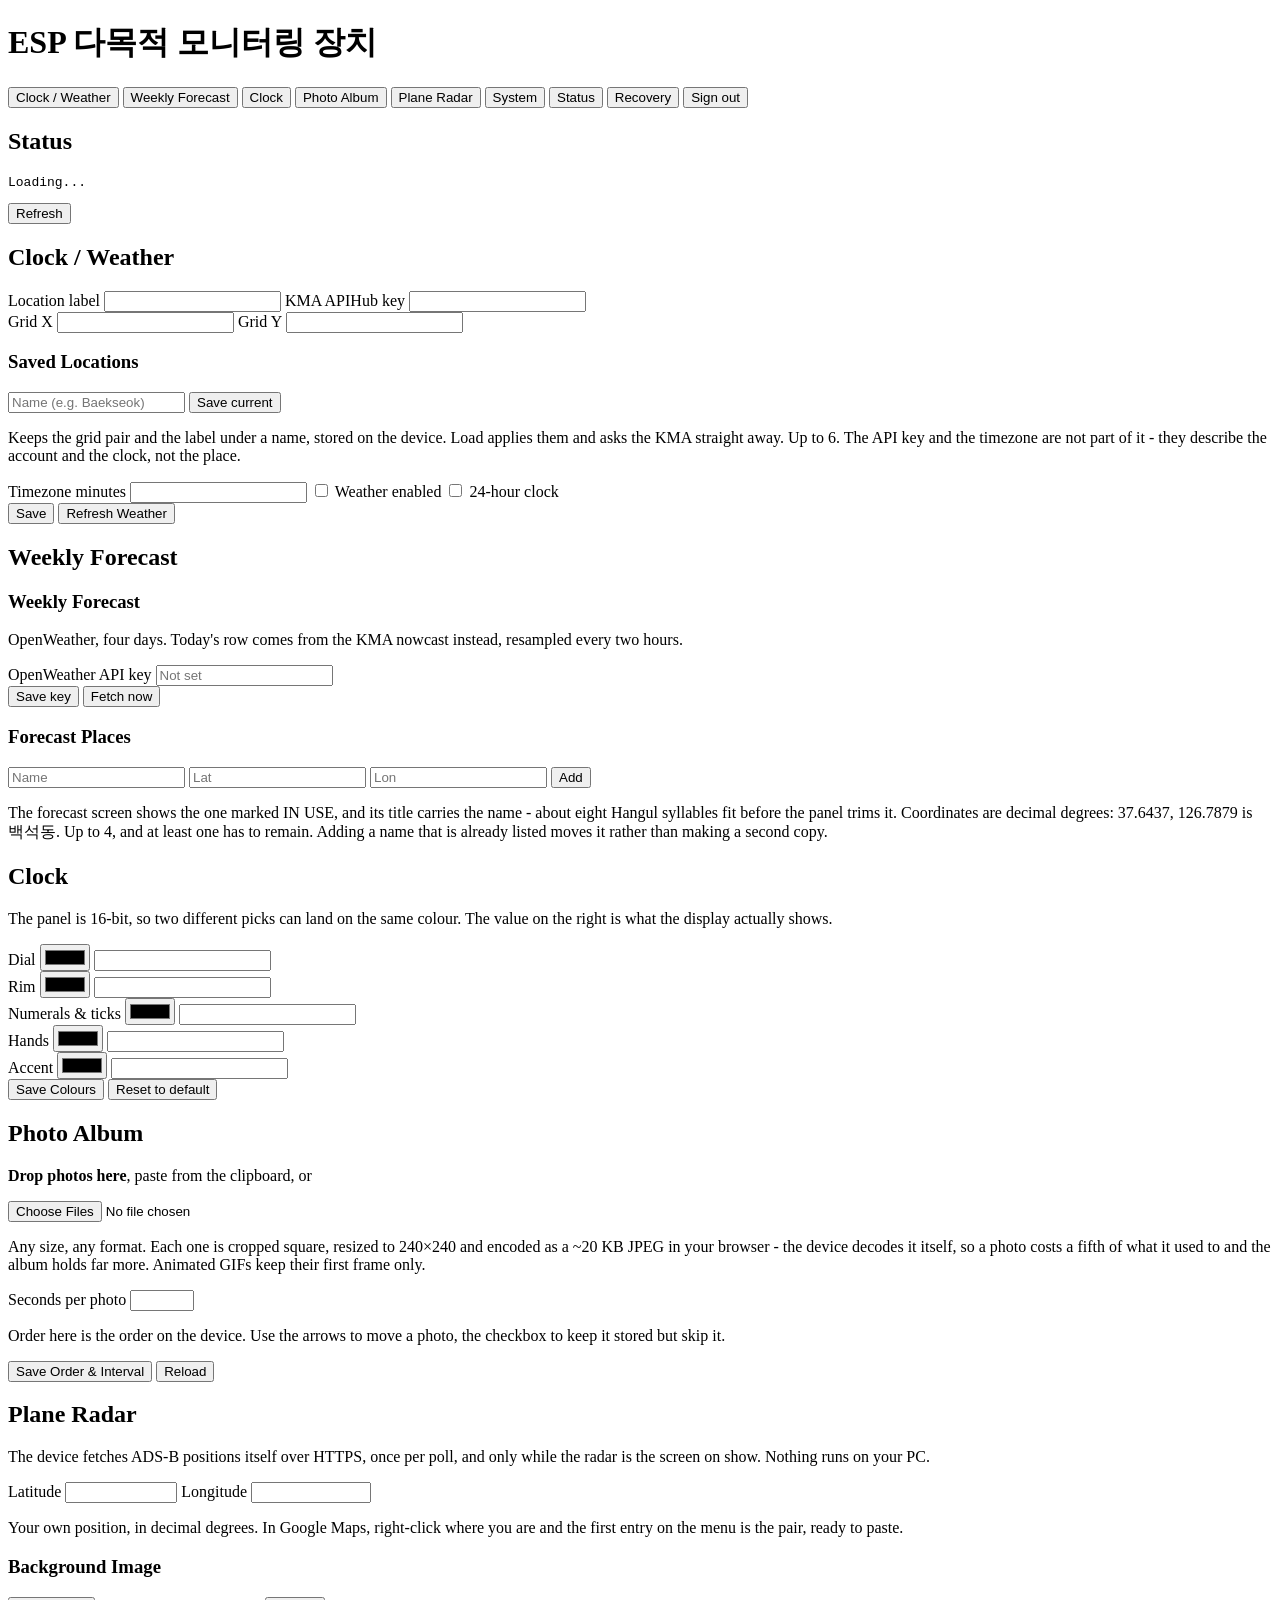
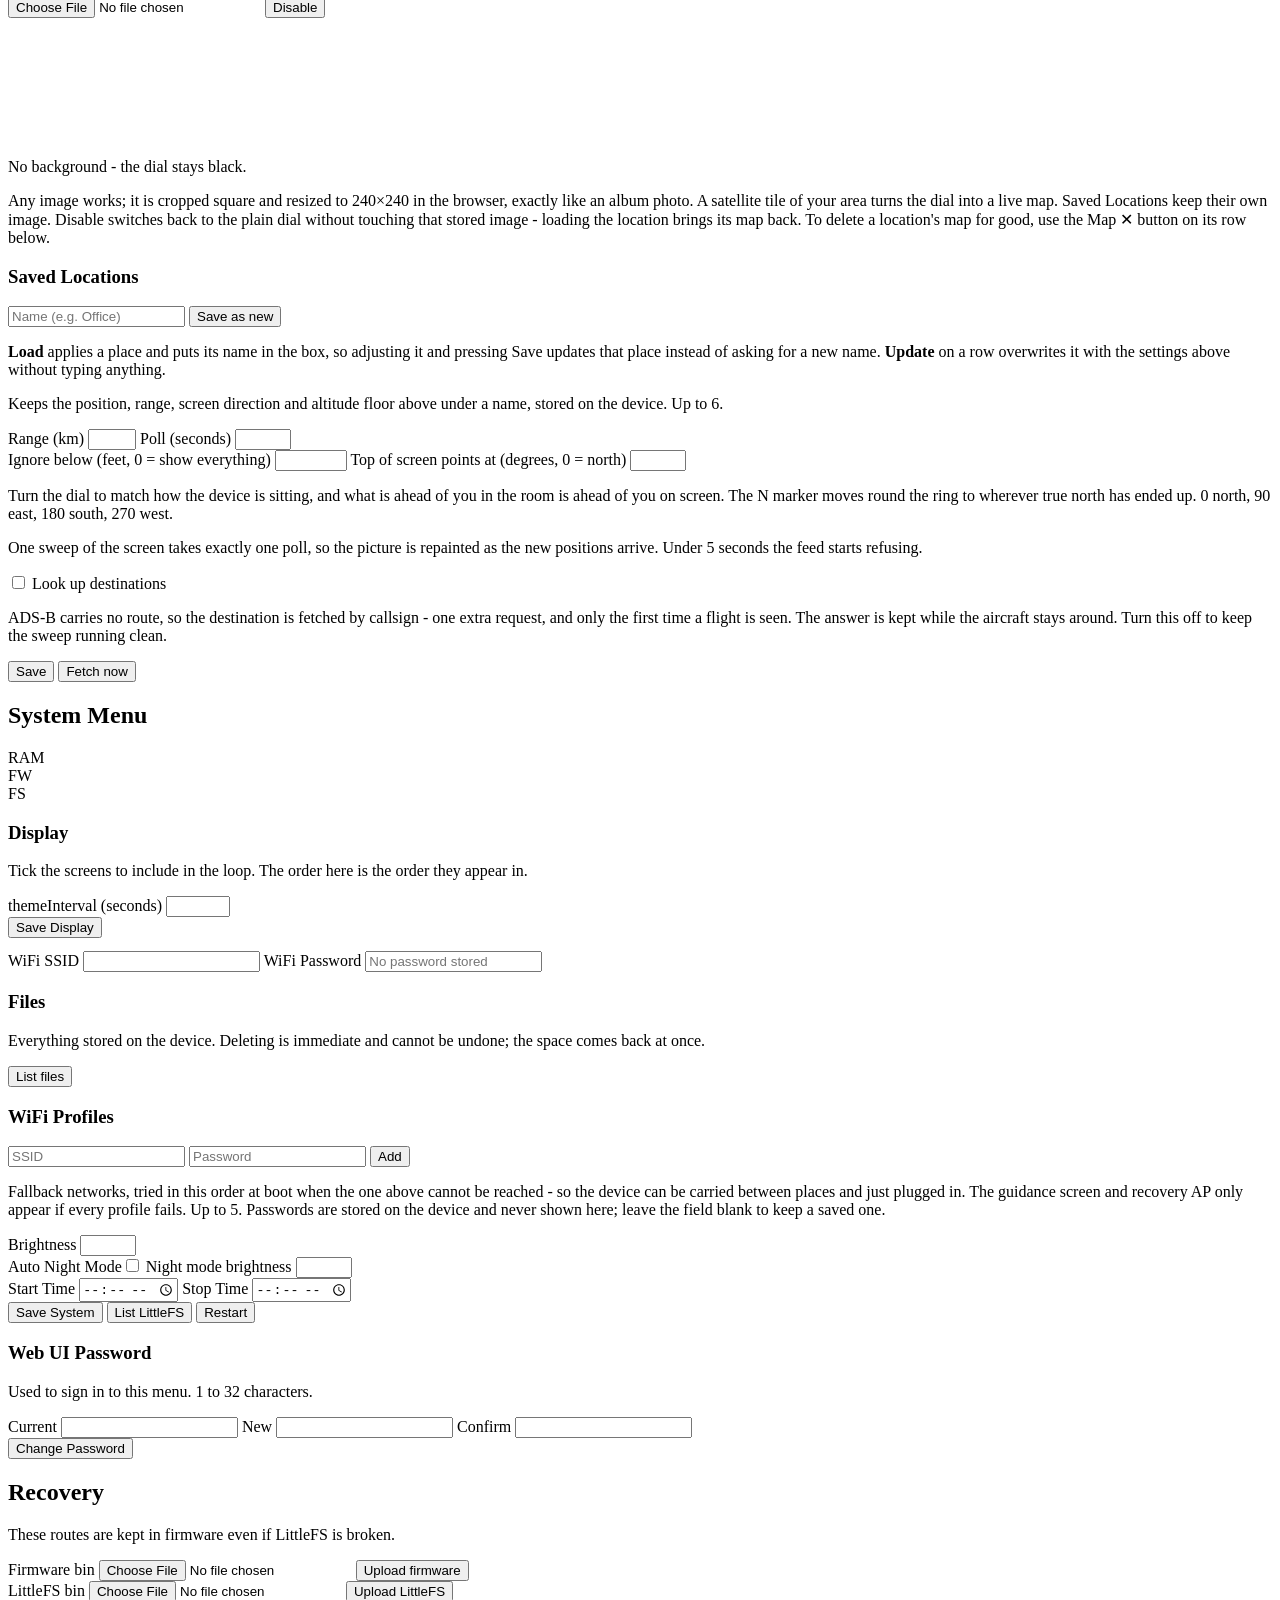
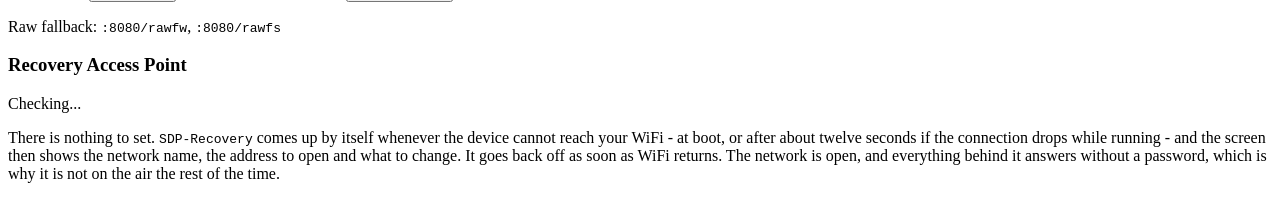
==== firmware/sdpro-clock-weather/data/web/index.html @ 38cd34fc "Lower the radar ceiling to what the device measured, not what fit v1.0.40 set the ceiling at 30km fr" ====
<!doctype html>
<html>
<head>
  <meta charset="utf-8">
  <meta name="viewport" content="width=device-width,initial-scale=1">
  <title>ESP 다목적 모니터링 장치</title>
  <!-- The version is here so a web file replaced through /file is actually
       picked up. The device serves /web/* with no cache headers, so a browser
       is free to keep the old one, and a fix uploaded to a device in trouble
       that the page never loads is worse than no fix. Bumped with FW_VERSION;
       build_release.ps1 refuses to publish if the two disagree. -->
  <link rel="stylesheet" href="/style.css?v=1.0.41">
</head>
<body>
<main>
  <header>
    <h1>ESP 다목적 모니터링 장치</h1>
    <nav>
      <button data-tab="weather">Clock / Weather</button>
      <button data-tab="forecast">Weekly Forecast</button>
      <button data-tab="clock">Clock</button>
      <button data-tab="album">Photo Album</button>
      <button data-tab="radar">Plane Radar</button>
      <button data-tab="system">System</button>
      <button data-tab="status">Status</button>
      <button data-tab="recovery">Recovery</button>
      <button id="logout" class="ghost">Sign out</button>
    </nav>
  </header>

  <section id="status" class="panel hidden">
    <h2>Status</h2>
    <pre id="statusOut">Loading...</pre>
    <button id="refreshStatus">Refresh</button>
  </section>

  <section id="weather" class="panel hidden">
    <h2>Clock / Weather</h2>
    <label>Location label <input id="location"></label>
    <label>KMA APIHub key <input id="kmaKey"></label>
    <div class="row">
      <label>Grid X <input id="nx" type="number"></label>
      <label>Grid Y <input id="ny" type="number"></label>
    </div>
    <div class="preset-block">
      <h3>Saved Locations</h3>
      <div class="preset-row">
        <input id="wxPresetName" maxlength="24" placeholder="Name (e.g. Baekseok)">
        <button id="wxPresetSave" class="ghost">Save current</button>
      </div>
      <div id="wxPresetList"></div>
      <p class="hint">Keeps the grid pair and the label under a name, stored on the
        device. Load applies them and asks the KMA straight away. Up to 6. The API
        key and the timezone are not part of it - they describe the account and the
        clock, not the place.</p>
    </div>

    <label>Timezone minutes <input id="tz" type="number"></label>
    <label class="check"><input id="weatherEnabled" type="checkbox"> Weather enabled</label>
    <label class="check"><input id="clock24h" type="checkbox"> 24-hour clock</label>
    <div class="actions">
      <button id="saveConfig">Save</button>
      <button id="refreshWeather">Refresh Weather</button>
    </div>
    <pre id="weatherOut"></pre>
  </section>

  <section id="forecast" class="panel hidden">
    <h2>Weekly Forecast</h2>
    <div class="preset-block">
      <h3>Weekly Forecast</h3>
      <p class="hint">OpenWeather, four days. Today's row comes from the KMA
        nowcast instead, resampled every two hours.</p>
      <label>OpenWeather API key
        <input id="owKey" type="text" spellcheck="false" placeholder="Not set">
      </label>
      <div class="preset-row">
        <button id="fcSave">Save key</button>
        <button id="fcNow" class="ghost">Fetch now</button>
      </div>
      <pre id="fcOut"></pre>
    </div>

    <div class="preset-block">
      <h3>Forecast Places</h3>
      <div class="preset-row">
        <input id="fpName" maxlength="24" placeholder="Name">
        <input id="fpLat" type="number" step="0.0001" placeholder="Lat">
        <input id="fpLon" type="number" step="0.0001" placeholder="Lon">
        <button id="fpAdd" class="ghost">Add</button>
      </div>
      <div id="fcList"></div>
      <p class="hint">The forecast screen shows the one marked IN USE, and its
        title carries the name - about eight Hangul syllables fit before the
        panel trims it. Coordinates are decimal degrees: 37.6437, 126.7879 is
        백석동. Up to 4, and at least one has to remain. Adding a name that is
        already listed moves it rather than making a second copy.</p>
    </div>
  </section>

  <section id="clock" class="panel hidden">
    <h2>Clock</h2>
    <div class="subnav" id="faceNav"></div>
    <p class="face-caption" id="faceCaption"></p>
    <p class="hint" id="faceNote" hidden></p>
    <p class="hint" id="colourHint">
      The panel is 16-bit, so two different picks can land on the same colour.
      The value on the right is what the display actually shows.
    </p>
      <div class="colour-row">
        <label for="colDial">Dial</label>
        <input id="colDial" type="color">
        <input id="hexDial" class="hex" type="text" spellcheck="false" maxlength="7">
        <span class="c565" id="p565Dial"></span>
      </div>
      <div class="colour-row">
        <label for="colCase">Rim</label>
        <input id="colCase" type="color">
        <input id="hexCase" class="hex" type="text" spellcheck="false" maxlength="7">
        <span class="c565" id="p565Case"></span>
      </div>
      <div class="colour-row">
        <label for="colLume">Numerals &amp; ticks</label>
        <input id="colLume" type="color">
        <input id="hexLume" class="hex" type="text" spellcheck="false" maxlength="7">
        <span class="c565" id="p565Lume"></span>
      </div>
      <div class="colour-row">
        <label for="colHand">Hands</label>
        <input id="colHand" type="color">
        <input id="hexHand" class="hex" type="text" spellcheck="false" maxlength="7">
        <span class="c565" id="p565Hand"></span>
      </div>
      <div class="colour-row">
        <label for="colAccent">Accent</label>
        <input id="colAccent" type="color">
        <input id="hexAccent" class="hex" type="text" spellcheck="false" maxlength="7">
        <span class="c565" id="p565Accent"></span>
      </div>
      <div class="actions">
        <button id="saveColours">Save Colours</button>
        <button id="resetColours" class="ghost">Reset to default</button>
      </div>
    <pre id="colourOut"></pre>
  </section>


  <section id="album" class="panel hidden">
    <h2>Photo Album</h2>

    <div id="drop" class="drop">
      <p><strong>Drop photos here</strong>, paste from the clipboard, or</p>
      <p><input id="pick" type="file" accept="image/*" multiple></p>
      <p class="hint">Any size, any format. Each one is cropped square, resized to
        240&times;240 and encoded as a ~20 KB JPEG in your browser - the device
        decodes it itself, so a photo costs a fifth of what it used to and the
        album holds far more. Animated GIFs keep their first frame only.</p>
    </div>

    <div class="album-bar">
      <div class="album-meter"><span id="albumFill"></span></div>
      <span id="albumSpace" class="hint"></span>
    </div>

    <label class="interval">Seconds per photo
      <input id="albumInterval" type="number" min="3" max="3600" step="1">
    </label>

    <p class="hint">Order here is the order on the device. Use the arrows to move a
      photo, the checkbox to keep it stored but skip it.</p>
    <div id="albumGrid" class="album-grid"></div>

    <div class="actions">
      <button id="saveAlbum">Save Order &amp; Interval</button>
      <button id="reloadAlbum" class="ghost">Reload</button>
    </div>
    <pre id="albumOut"></pre>
  </section>


  <section id="radar" class="panel hidden">
    <h2>Plane Radar</h2>
    <p class="hint">The device fetches ADS-B positions itself over HTTPS, once per
      poll, and only while the radar is the screen on show. Nothing runs on your PC.</p>

    <div class="grid2">
      <label>Latitude
        <input id="radarLat" type="number" step="0.000001" min="-90" max="90">
      </label>
      <label>Longitude
        <input id="radarLon" type="number" step="0.000001" min="-180" max="180">
      </label>
    </div>
    <p class="hint">Your own position, in decimal degrees. In Google Maps, right-click
      where you are and the first entry on the menu is the pair, ready to paste.</p>

    <div class="preset-block">
      <h3>Background Image</h3>
      <div class="preset-row">
        <input id="radarBgFile" type="file" accept="image/*">
        <button id="radarBgClear" class="ghost">Disable</button>
      </div>
      <div class="bg-row">
        <canvas id="radarBgPreview" width="120" height="120" class="hidden"></canvas>
        <p class="hint" id="radarBgState">No background - the dial stays black.</p>
      </div>
      <p class="hint">Any image works; it is cropped square and resized to 240×240 in
        the browser, exactly like an album photo. A satellite tile of your area turns
        the dial into a live map. Saved Locations keep their own image. Disable
        switches back to the plain dial without touching that stored image - loading
        the location brings its map back. To delete a location's map for good, use
        the Map ✕ button on its row below.</p>
    </div>

    <div class="preset-block">
      <h3>Saved Locations</h3>
      <div class="preset-row">
        <input id="presetName" maxlength="24" placeholder="Name (e.g. Office)">
        <button id="presetSave" class="ghost">Save as new</button>
        <span id="presetEditing" class="editing"></span>
      </div>
      <div id="presetList"></div>
      <p class="hint"><b>Load</b> applies a place and puts its name in the box, so
        adjusting it and pressing Save updates that place instead of asking for a
        new name. <b>Update</b> on a row overwrites it with the settings above
        without typing anything.</p>
      <p class="hint">Keeps the position, range, screen direction and altitude floor
        above under a name, stored on the device.
        Up to 6.</p>
    </div>

    <div class="grid2">
      <label>Range (km)
        <input id="radarRange" type="number" min="2" max="20" step="1">
      </label>
      <label>Poll (seconds)
        <input id="radarPoll" type="number" min="5" max="600" step="1">
      </label>
    </div>
    <label>Ignore below (feet, 0 = show everything)
      <input id="radarMinAlt" type="number" min="0" max="60000" step="100">
    </label>
    <label>Top of screen points at (degrees, 0 = north)
      <input id="radarUp" type="number" min="0" max="359" step="1">
    </label>
    <p class="hint">Turn the dial to match how the device is sitting, and what is
      ahead of you in the room is ahead of you on screen. The N marker moves round
      the ring to wherever true north has ended up. 0 north, 90 east, 180 south,
      270 west.</p>
    <p class="hint">One sweep of the screen takes exactly one poll, so the picture is
      repainted as the new positions arrive. Under 5 seconds the feed starts refusing.</p>

    <label class="check"><input id="radarRoutes" type="checkbox"> Look up destinations</label>
    <p class="hint">ADS-B carries no route, so the destination is fetched by callsign -
      one extra request, and only the first time a flight is seen. The answer is kept
      while the aircraft stays around. Turn this off to keep the sweep running clean.</p>

    <div class="actions">
      <button id="saveRadar">Save</button>
      <button id="fetchRadar" class="ghost">Fetch now</button>
    </div>
    <pre id="radarOut"></pre>
  </section>

  <section id="system" class="panel hidden">
    <h2>System Menu</h2>
    <div class="membars" title="Device memory">
      <div class="membar"><span class="mlabel">RAM</span>
        <div class="mtrack"><div id="mbHeap" class="mfill"></div></div><span id="mtHeap" class="mval"></span></div>
      <div class="membar"><span class="mlabel">FW</span>
        <div class="mtrack"><div id="mbFw" class="mfill"></div></div><span id="mtFw" class="mval"></span></div>
      <div class="membar"><span class="mlabel">FS</span>
        <div class="mtrack"><div id="mbFs" class="mfill"></div></div><span id="mtFs" class="mval"></span></div>
    </div>
    <div class="display-block">
      <h3>Display</h3>
    <p class="hint">Tick the screens to include in the loop. The order here is the order they appear in.</p>
    <div id="themeList" class="theme-order"></div>
    <label class="interval">themeInterval (seconds)
      <input id="themeInterval" type="number" min="3" max="3600" step="1">
    </label>
      <div class="actions">
        <button id="saveDisplay">Save Display</button>
      </div>
      <pre id="displayOut"></pre>
    </div>

    <div class="row">
      <label>WiFi SSID <input id="wifiSsid"></label>
      <label>WiFi Password <input id="wifiPass" type="password" placeholder="No password stored"></label>
    </div>

    <div class="preset-block">
      <h3>Files</h3>
      <p class="hint">Everything stored on the device. Deleting is immediate and cannot be undone; the space comes back at once.</p>
      <div class="preset-row">
        <button id="filesLoad" class="ghost">List files</button>
      </div>
      <div id="filesList"></div>
      <pre id="filesOut"></pre>
    </div>

    <div class="preset-block">
      <h3>WiFi Profiles</h3>
      <div class="preset-row">
        <input id="wpSsid" maxlength="32" placeholder="SSID">
        <input id="wpPass" type="password" maxlength="64" placeholder="Password">
        <button id="wpAdd" class="ghost">Add</button>
      </div>
      <div id="wpList"></div>
      <p class="hint">Fallback networks, tried in this order at boot when the one
        above cannot be reached - so the device can be carried between places and
        just plugged in. The guidance screen and recovery AP only appear if every
        profile fails. Up to 5. Passwords are stored on the device and never
        shown here; leave the field blank to keep a saved one.</p>
    </div>
    <label>Brightness <input id="brightness" type="number" min="0" max="100"></label>
    <div class="night">
      <label class="check switch-row"><span>Auto Night Mode</span><input id="nightModeEnabled" type="checkbox"></label>
      <label>Night mode brightness <input id="nightBrightness" type="number" min="0" max="100"></label>
      <div class="row">
        <label>Start Time <input id="nightStart" type="time" step="60"></label>
        <label>Stop Time <input id="nightStop" type="time" step="60"></label>
      </div>
    </div>
    <div class="grid">
      <button id="saveSystem">Save System</button>
      <button id="fsList">List LittleFS</button>
      <button id="restart">Restart</button>
    </div>
    <pre id="systemOut"></pre>

    <div class="pw-block">
      <h3>Web UI Password</h3>
      <p class="hint" id="pwHint">Used to sign in to this menu. 1 to 32 characters.</p>
      <div class="row">
        <label>Current <input id="pwCurrent" type="password" autocomplete="current-password"></label>
        <label>New <input id="pwNew" type="password" autocomplete="new-password" maxlength="32"></label>
        <label>Confirm <input id="pwConfirm" type="password" autocomplete="new-password" maxlength="32"></label>
      </div>
      <div class="actions">
        <button id="savePassword">Change Password</button>
      </div>
      <pre id="pwOut"></pre>
    </div>
  </section>

  <section id="recovery" class="panel hidden">
    <h2>Recovery</h2>
    <p>These routes are kept in firmware even if LittleFS is broken.</p>
    <form id="fwForm">
      <label>Firmware bin <input id="fwFile" type="file"></label>
      <button>Upload firmware</button>
    </form>
    <form id="fsForm">
      <label>LittleFS bin <input id="fsFile" type="file"></label>
      <button>Upload LittleFS</button>
    </form>
    <p>Raw fallback: <code>:8080/rawfw</code>, <code>:8080/rawfs</code></p>

    <div class="pw-block">
      <h3>Recovery Access Point</h3>
      <p class="hint" id="apState">Checking...</p>
      <p class="hint">There is nothing to set. <code>SDP-Recovery</code> comes up by
        itself whenever the device cannot reach your WiFi - at boot, or after about
        twelve seconds if the connection drops while running - and the screen then
        shows the network name, the address to open and what to change. It goes back
        off as soon as WiFi returns. The network is open, and everything behind it
        answers without a password, which is why it is not on the air the rest of
        the time.</p>
    </div>

    <pre id="recoveryOut"></pre>
  </section>
</main>
<script src="/app.js?v=1.0.41"></script>
</body>
</html>
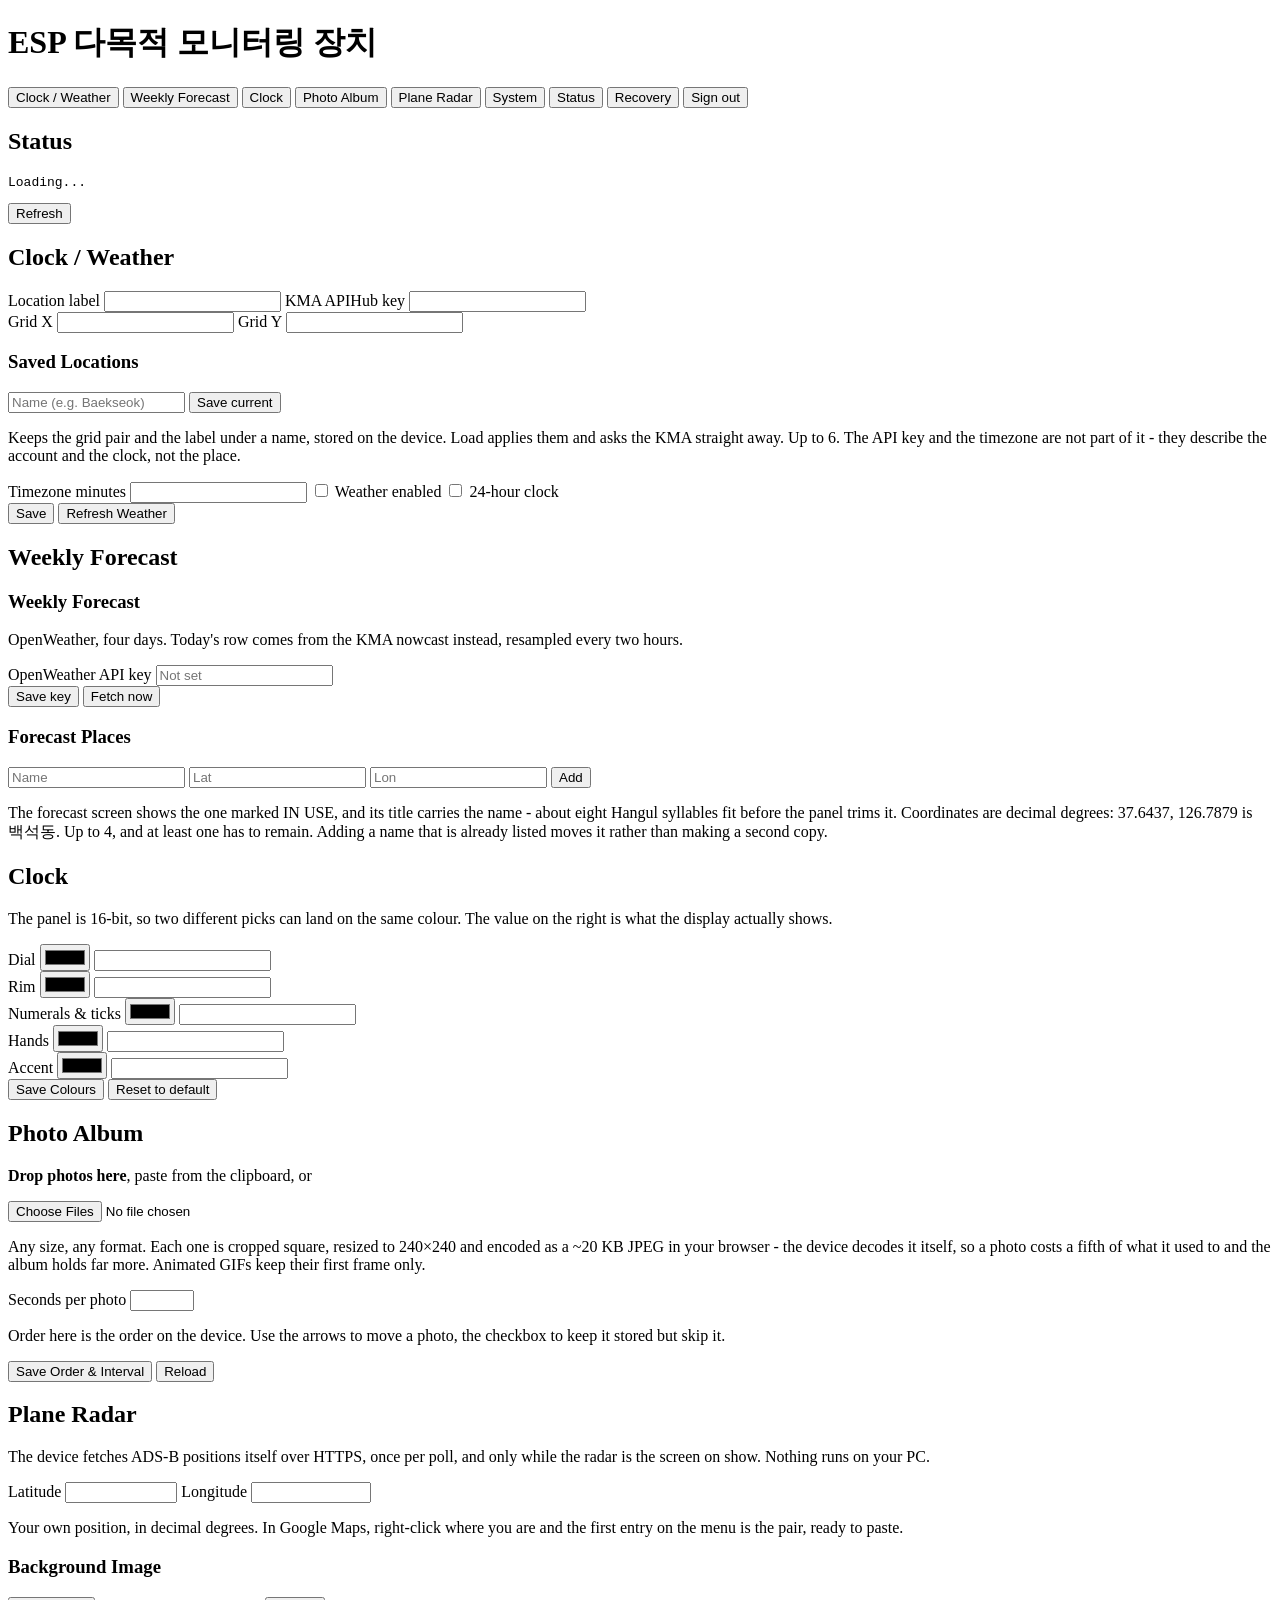
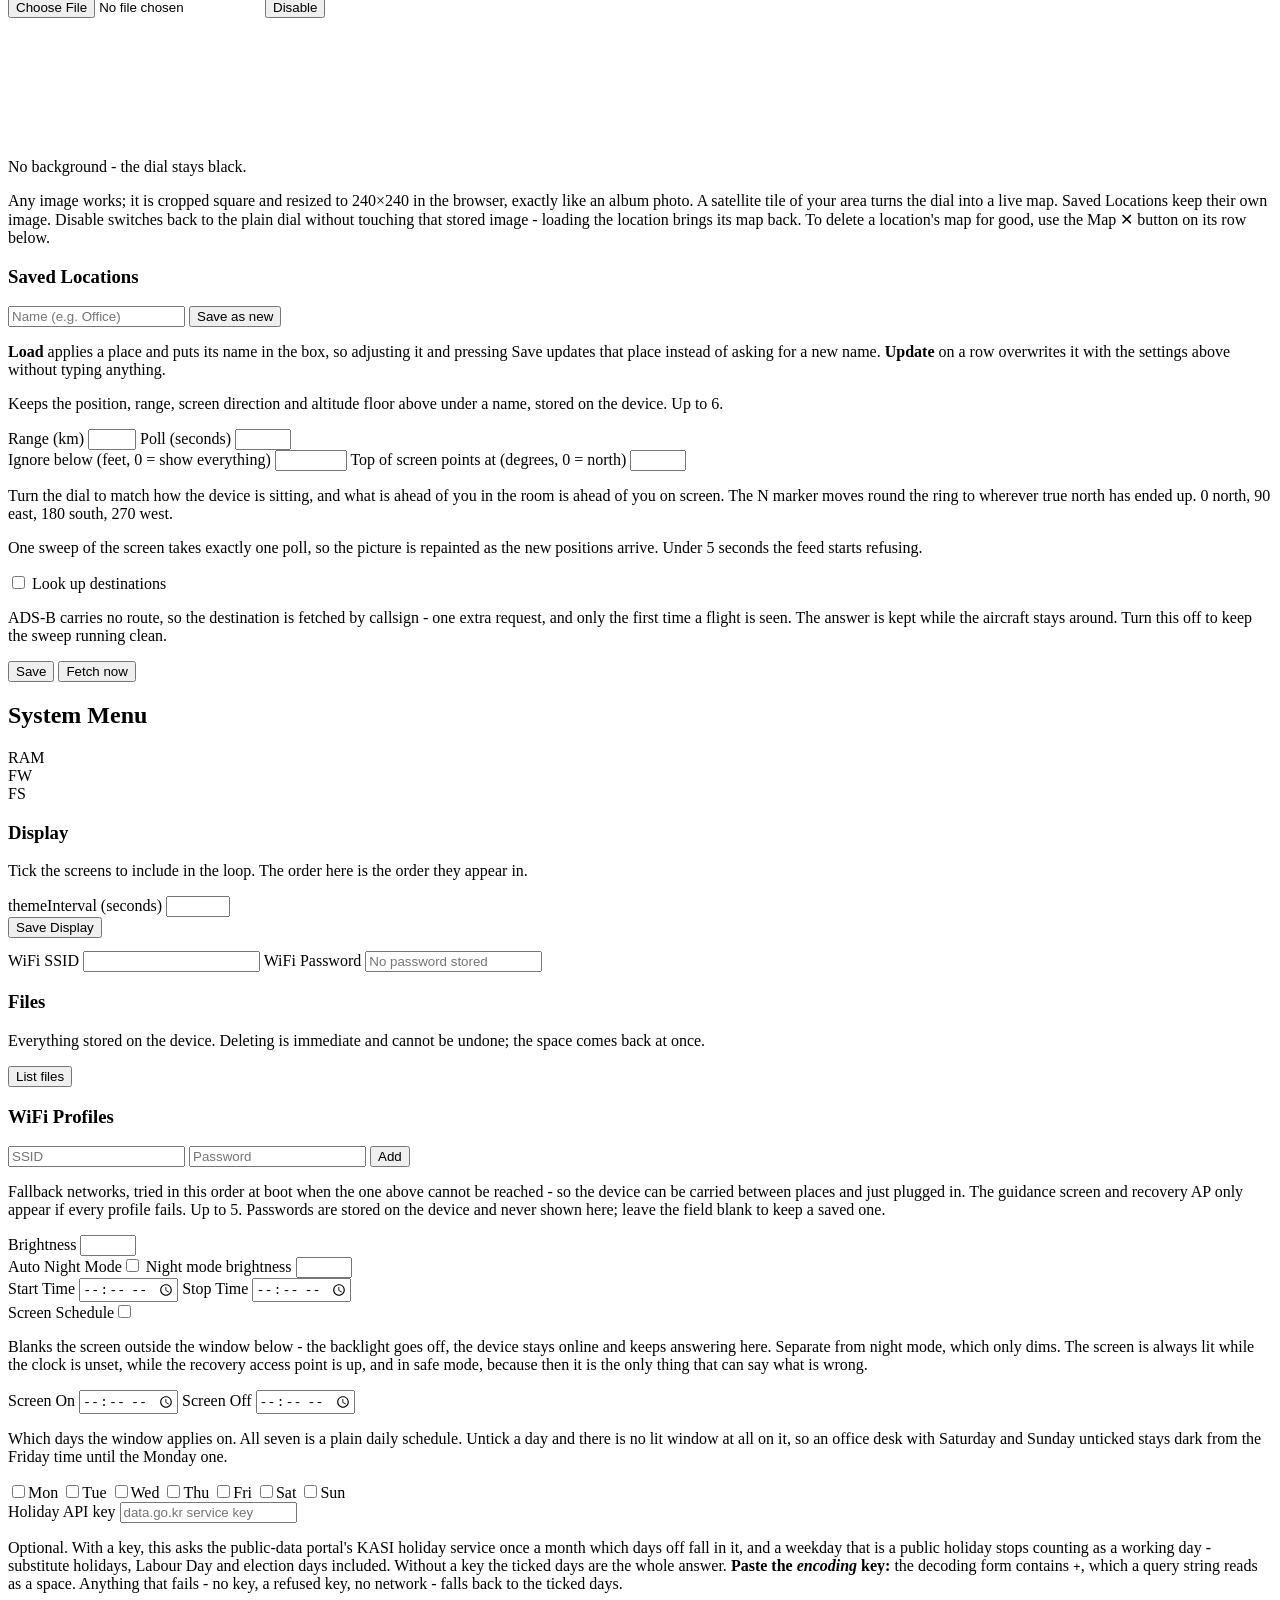
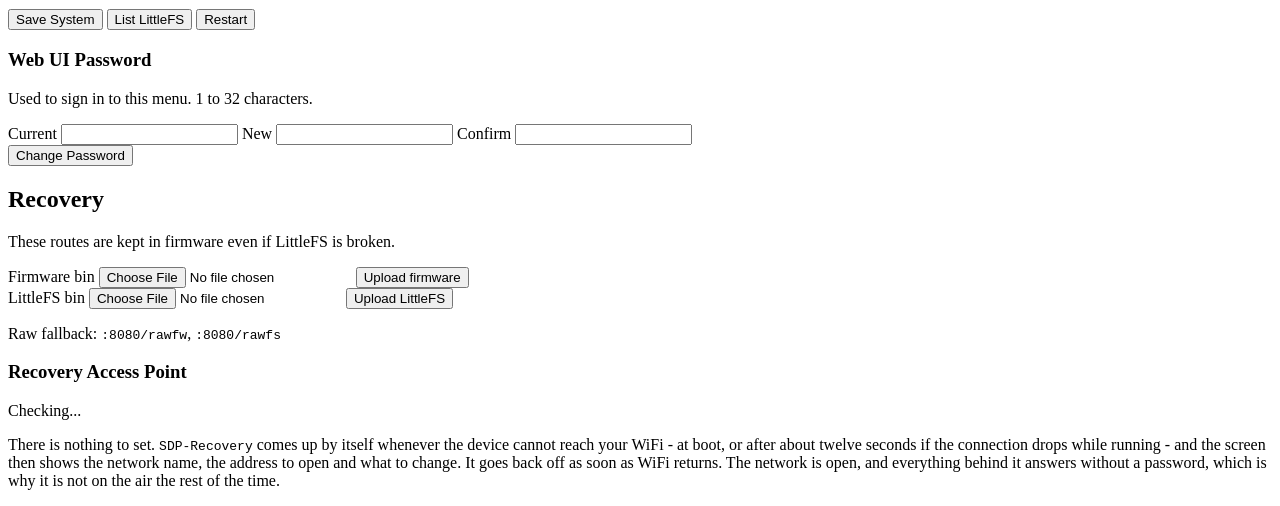
==== commit 90bcd5e8: "Turn the screen off when the office is empty A device on an office desk is lit all night and all wee" ====
--- a/firmware/sdpro-clock-weather/data/web/index.html
+++ b/firmware/sdpro-clock-weather/data/web/index.html
@@ -9,7 +9,7 @@
        is free to keep the old one, and a fix uploaded to a device in trouble
        that the page never loads is worse than no fix. Bumped with FW_VERSION;
        build_release.ps1 refuses to publish if the two disagree. -->
-  <link rel="stylesheet" href="/style.css?v=1.0.41">
+  <link rel="stylesheet" href="/style.css?v=1.0.48">
 </head>
 <body>
 <main>
@@ -323,6 +323,39 @@
         <label>Stop Time <input id="nightStop" type="time" step="60"></label>
       </div>
     </div>
+    <div class="night">
+      <label class="check switch-row"><span>Screen Schedule</span><input id="screenScheduleEnabled" type="checkbox"></label>
+      <p class="hint">Blanks the screen outside the window below - the backlight goes off, the
+        device stays online and keeps answering here. Separate from night mode, which only dims.
+        The screen is always lit while the clock is unset, while the recovery access point is up,
+        and in safe mode, because then it is the only thing that can say what is wrong.</p>
+      <div class="row">
+        <label>Screen On <input id="screenOn" type="time" step="60"></label>
+        <label>Screen Off <input id="screenOff" type="time" step="60"></label>
+      </div>
+      <p class="hint">Which days the window applies on. All seven is a plain daily schedule. Untick
+        a day and there is no lit window at all on it, so an office desk with Saturday and Sunday
+        unticked stays dark from the Friday time until the Monday one.</p>
+      <div class="theme-list">
+        <label class="theme"><input id="wd1" type="checkbox">Mon</label>
+        <label class="theme"><input id="wd2" type="checkbox">Tue</label>
+        <label class="theme"><input id="wd3" type="checkbox">Wed</label>
+        <label class="theme"><input id="wd4" type="checkbox">Thu</label>
+        <label class="theme"><input id="wd5" type="checkbox">Fri</label>
+        <label class="theme"><input id="wd6" type="checkbox">Sat</label>
+        <label class="theme"><input id="wd0" type="checkbox">Sun</label>
+      </div>
+      <label>Holiday API key <input id="holidayKey" type="text" maxlength="128"
+        placeholder="data.go.kr service key"></label>
+      <p class="hint">Optional. With a key, this asks the public-data portal's KASI holiday service
+        once a month which days off fall in it, and a weekday that is a public holiday stops
+        counting as a working day - substitute holidays, Labour Day and election days included.
+        Without a key the ticked days are the whole answer.
+        <b>Paste the <i>encoding</i> key:</b> the decoding form contains <code>+</code>, which a
+        query string reads as a space. Anything that fails - no key, a refused key, no network -
+        falls back to the ticked days.</p>
+      <p class="hint" id="scheduleState"></p>
+    </div>
     <div class="grid">
       <button id="saveSystem">Save System</button>
       <button id="fsList">List LittleFS</button>
@@ -373,6 +406,6 @@
     <pre id="recoveryOut"></pre>
   </section>
 </main>
-<script src="/app.js?v=1.0.41"></script>
+<script src="/app.js?v=1.0.48"></script>
 </body>
 </html>
